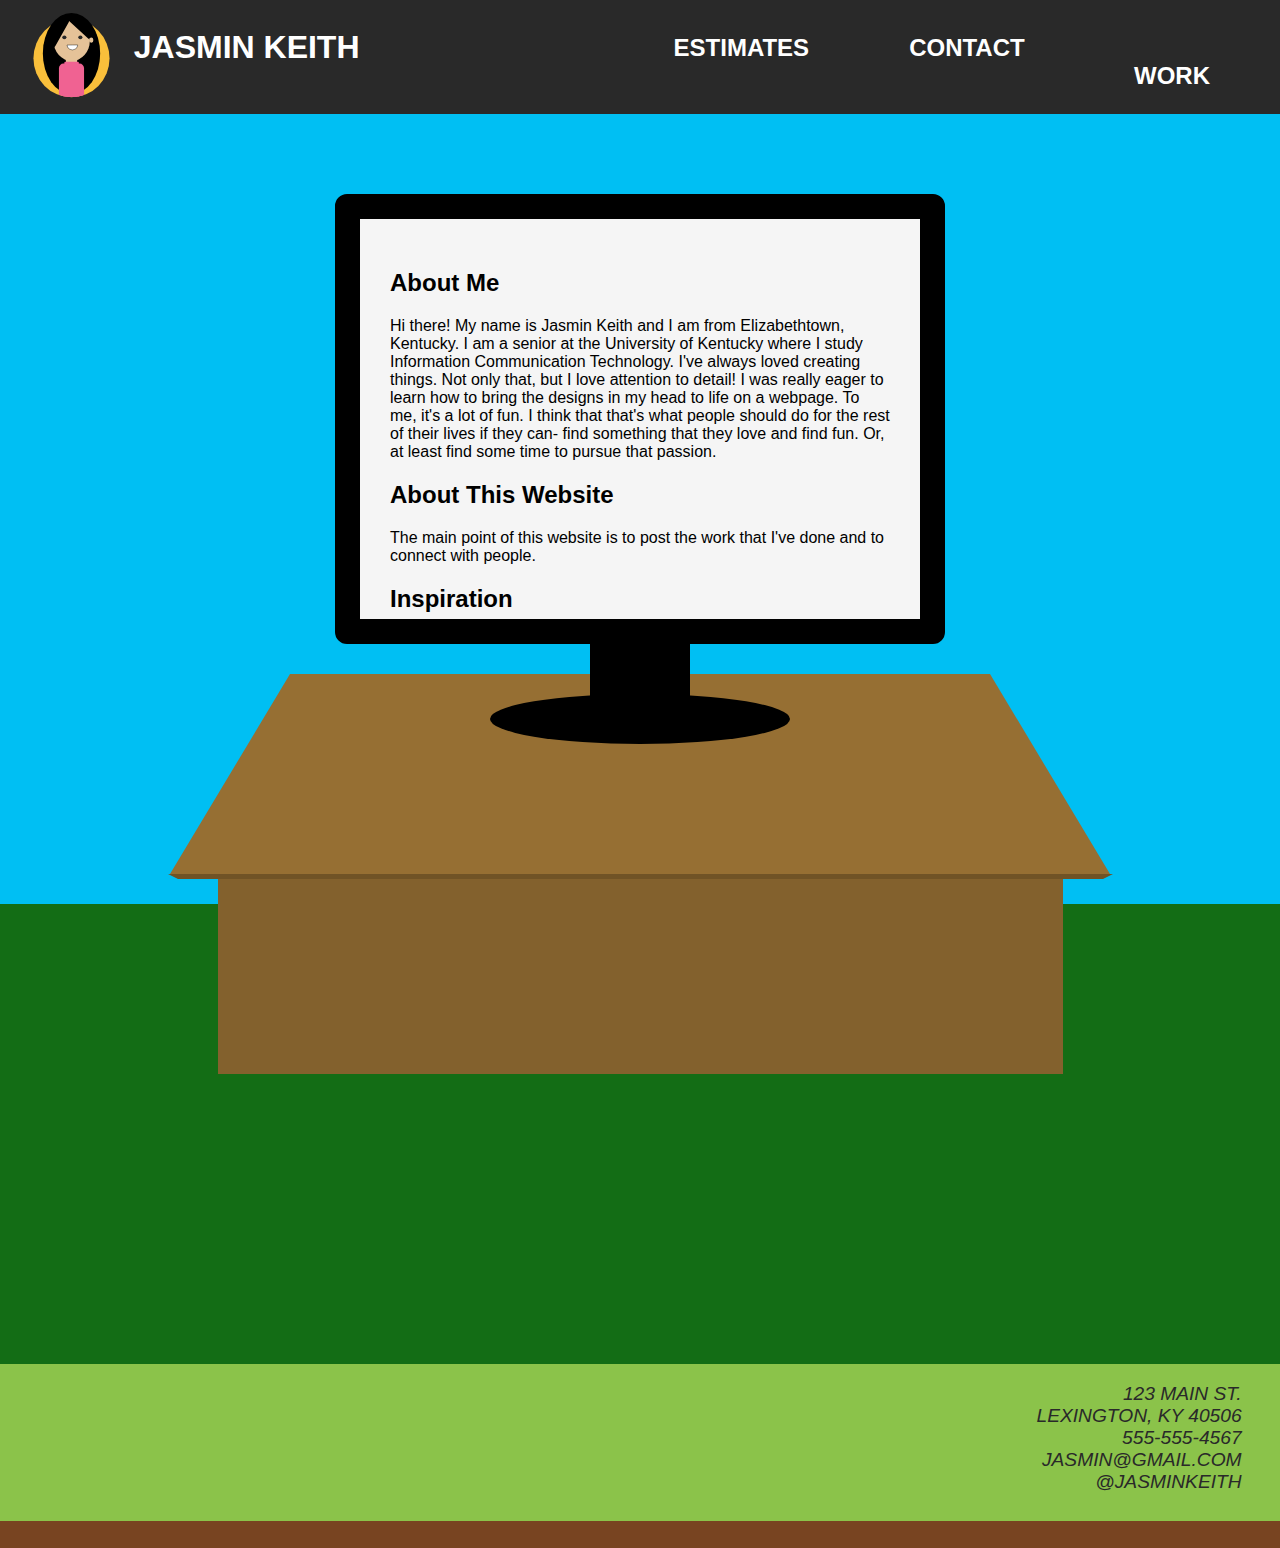
==== About.html @ 7a45e137 "Rename about.html to About.html" ====
<!DOCTYPE html>
<html lang="en">
  <!-- this is the <head> section; not to be confused with the <header> section -->
  <head>
    <meta charset="utf-8">
    <meta name="viewport" content="width=device-width, initial-scale=1.0">
    <link rel="stylesheet" href="styles/style4.css">
    <title>Jasmin Keith Portfolio</title>
  </head>

  <!-- this is a comment; it's different than how to add CSS comments -->

  <!-- the <body> element comes immediately after the closing </head> -->

  <body>

    <!-- new section for <header>, which contains <h1>, <a>, and <img> elements -->
    
      <header>
        <a href="index.html">
          <img src="images/LogoCartoonJasmin.svg" width= "125" height= "100" alt="Jasmin Keith Portfolio Logo">
          </a>
          <h1 id="title">Jasmin Keith</h1>
            <nav> 
              <ul>
                <li><a href="About.html">About</a></li>
                <li><a href="Contact.html">Contact</a></li>
                <li><a href="Estimates.html">Estimates</a></li>
                <li><a href="Work.html">Work</a></li>
                
              </ul>
            </nav> 
      </header>


    <!-- the <div> wraps around all elements below except for the <footer> element 
    <div class="wrapper">-->

      <!-- this is the first of two <section> elements on this page 
      <section id="primary">-->
      
        <!-- it's good practice to include a <h2> for each <section> or <article> -->
      <article id="main_article">
      <div class="box">
        <h2>About Me</h2>
        Hi there! My name is Jasmin Keith and I am from Elizabethtown, Kentucky. 
        I am a senior at the University of Kentucky where I study Information Communication Technology. 
        I've always loved creating things. Not only that, but I love attention to detail! I was really eager 
        to learn how to bring the designs in my head to life on a webpage. To me, it's a lot of fun. I think
        that that's what people should do for the rest of their lives if they can- find something that they love and find fun.
        Or, at least find some time to pursue that passion. 
        <h2>About This Website</h2>
        The main point of this website is to post the work that I've done and to connect with people.
        <h2>Inspiration</h2>
        Here are some websites that have inspired me and some people that I follow!
        <h3>Websites I think are Neat</h3>
      <ol>
          <li><a href="https://mynebula.fr/">Website by Pierre-Louis Labonne</a></li>
          <li><a href="https://popchart.co/">Popchart</a></li>
          <li><a href="https://meowmeowtweet.com/">Meow Meow Tweet Tweet</a></li>
        </ol>
          <h3>Entrepreneurs</h3>
      <ol>
        <li><a href="https://veteranwebdesign.com/">Veteran Web Design</a></li>
        <li><a href="https://www.seattlewebdesign.com/?utm_source=tmdesign&utm_medium=top-designers&utm_campaign=web-design-list">Efelle</a></li>
        <li><a href="https://www.threesixtyeight.com/">Threesixtyeight</a></li>
        <li><a href="https://webdesignworld.com/">Web Design World</a></li>
      </ol>
      </div>
      <div class="rectangle"></div>
      <div class="oval"></div>
      <div class="trapezoid"></div>
      <div class="rectangle2"></div>
      <div class="rectangle3"></div>
      <div class="rectangle4"></div>


        
        <!--<figure id="quarternary_fig">
          <img class="image4" src="images/CartoonFlower.svg" width="50" height="50"
        alt="Image of cartoon flower"
        title="Cartoon Flower">
        </figure>-->
      </article>
      

      <!--</section>-->

      <!--<section id="secondary">-->

        <!--<article id="sub_article">

        </article>-->

      <!--</section>

        </div class="wrapper">-->

       
    <!-- the <footer> can contain more than an address, but this
    is a useful place to include it. -->
    <footer>

      <address>
        <p>123 Main St.<br>
          Lexington, KY 40506<br>
          555-555-4567<br>
          Jasmin@gmail.com<br>
          @JasminKeith</p>
      </address>

    </footer>

   <!-- be sure to close the </body> and the </html> elements at the end -->
  </body>
</html>
---- styles/style4.css ----
html {
    font-size: 100%;
    background-color: #00bff3;
}

/*header edit*/
header {
    background-color: #292929;
    color: white;
    font-size: 1rem;
    text-transform: uppercase;
    height: 100%; 
    display: grid;
     grid-template-columns: .35fr 1fr 2fr;
     grid-auto-rows: minmax(100px, auto);
}
header a {
    height: 100%;
    grid-column: 1; 
    grid-row: 1; 
}
header img {
    padding-top: 8px;
    height: 100%;
    float: right;
}
header h1 {
    padding-top: 8px; 
    grid-column: 2; 
    grid-row: 1; 
    text-align: left;
}

/*nav edit*/
@media only screen and (max-width: 768px) {
    nav ul {
      display: grid;
      grid-template-columns:1fr;
      padding: 1em;
      grid-row-gap: 100px;
      text-align: center;
      grid-row: 1;
      grid-column: 2;
      
    }
    }
    @media only screen and (max-width: 768px) {
        header {
          display: grid;
          grid-template-columns: 1fr 1fr;
          grid-template-rows: 1fr auto;
          
        }
        header img {
            
            grid-row: 1;
            grid-column: 1;
            
        }
        header h1 {
            grid-row: 1;
            grid-column: 1;
            text-align: center;
            padding-left: 30px;
            
        }
    }
    nav ul {
        list-style-type: none;
        background-color: #292929;
        color: white;
        font-size: 1.5rem; 
        padding-right: 20px;
        padding-top: 10px;
        overflow: hidden; 
        
        
    }
nav li {
    float: right;
}

nav ul li a {
    background-color: #292929;
    color: white;
    text-transform: uppercase;
    font-weight: bold;
    text-decoration: none;
    display: inline;
    padding: 50px;
    text-align: center;   
}

nav a:hover {
    background-color: #292929;
    text-decoration:underline; 
    font-weight: bold;
}

/*hover even/odd:
nav ul li:nth-child(2) {
    background-color: pink
    color: black
    Border: 1px solid pink
    font-weight: bold
    text-decoration: none
Then you would copy this, and do the same things for "nav ul li a"*/

/*body edit*/
body {
    font-family: 'Gill Sans', 'Gill Sans MT', Calibri, 'Trebuchet MS', sans-serif ;
    Border: 0px solid black;
    Margin: 0px;
    Padding: 0px;
    min-height: 100vh;
    display: grid;
    grid-template-columns: 1fr;
    grid-auto-rows: minmax(100px, auto);

    
    
}

article {
    display: grid;
    grid-template-columns: auto 1fr auto;
    grid-auto-rows: minmax(100px, auto);
    padding-top: 30px;

}
.box {
    background-color: whitesmoke;
    border:solid 25px;
    border-color: black;
    border-radius: 12px;
    margin-top: 50px;
    margin-bottom: 20px;
    padding: 30px;
    overflow-y: scroll;
    max-height: 340px;
    width: 500px;
    grid-column: 2;
    justify-self: center;
    position: relative;
    z-index: 5;
}
.rectangle {
  width: 100px;
  height: 100px;
  background: black;
  position: relative;
  z-index: 4;
  bottom:40px;
  grid-column: 2;
  justify-self: center;

}
.oval {
    height: 50px;
  width: 300px;
  background-color: black;
  border-radius: 50%;
  position: relative;
  z-index: 3;
  bottom: 70px;
  grid-column: 2;
  justify-self: center;

}
.trapezoid {
    border-bottom: 200px solid #966F33;
	border-left: 120px solid transparent;
	border-right: 120px solid transparent;
	width: 700px;
    position: relative;
    z-index: 2;
    bottom: 0px;
    grid-column: 1 / 4;
    justify-self: center;
    bottom: 190px;
}
.rectangle2 {
  width: 845px;
  height: 200px;
  background: #83612d ;
  position: relative;
  z-index: 4;
  grid-column: 1 / 4;
  justify-self: center;
  bottom: 190px;
}

.rectangle3 {
    border-top: 5px solid #705326;
    border-left: 10px solid transparent;
    border-right: 10px solid transparent;
    width: 925px;
    height: 5px;
    position: relative;
    z-index: 5;
    grid-column: 2;
    justify-self: center;
    bottom: 390px;
}
.rectangle4 {
  width: 1520px;
  height: 460px;
  background: #136d15 ;
  position: absolute;
  z-index: 1;
  margin-top: 760px ;
}
/*edit images*/
/*.image4 {
    position: absolute;
    top: 620px;
    right: 1410px;
    z-index: 2;
    max-width: 100%;
    height: auto;
}*/

/*edit footer*/
@media only screen and (max-width: 768px) {
    footer {
        bottom: 0;
        width: 100%;
        
      
    }
}
footer {
    background-color: #8bc34a;
    color: #292929;
    font-family: 'Gill Sans', 'Gill Sans MT', Calibri, 'Trebuchet MS', sans-serif;
    font-style: normal;
    font-size: 1.2rem;
    text-transform: uppercase;
    border-bottom: 3vh solid #784421ff;
        width: 100%;
        margin-top: auto;
    display: grid;
    grid-template-columns: 1fr;
     grid-auto-rows: minmax(100px, auto);
     
    
} 
footer address {
    text-align: end;
    padding-right: 3vw;
    margin-bottom: 1vh;
}   
    
    
/* To fill Text-webkit-text-stroke: 1px #292929;
-webkit-text-fill-color: white;*/
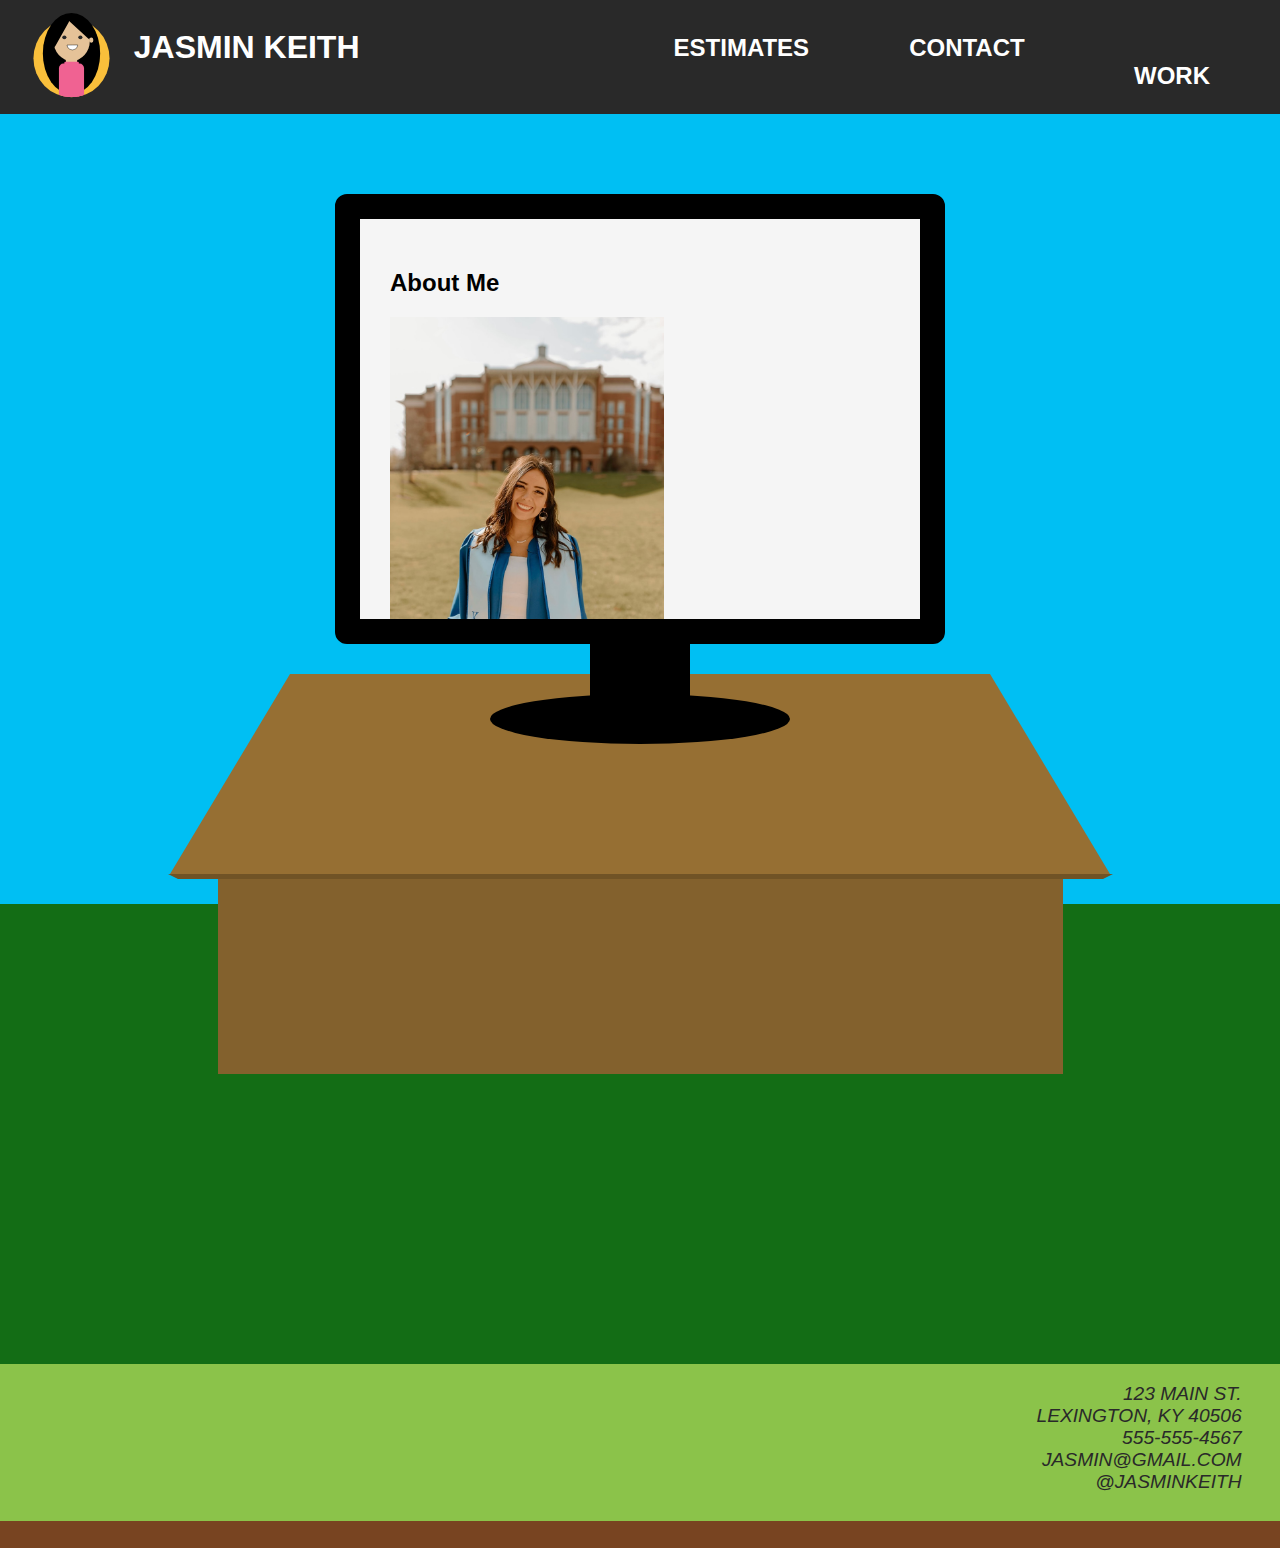
==== commit c60b8b59: "3 Page Website.2" ====
--- a/About.html
+++ b/About.html
@@ -1,11 +1,54 @@
 <!DOCTYPE html>
-<html lang="en">
+<html lang="en" prefix="og: https://ogp.me/ns#">
   <!-- this is the <head> section; not to be confused with the <header> section -->
   <head>
     <meta charset="utf-8">
     <meta name="viewport" content="width=device-width, initial-scale=1.0">
     <link rel="stylesheet" href="styles/style4.css">
+
     <title>Jasmin Keith Portfolio</title>
+
+    <!--Meta Description-->
+    <meta name="description" content="About page for portfolio website">
+    <meta name="keywords" content="about, about me, about this website, inspiration, Jasmin Keith">
+    <meta name="author" content="Jasmin Keith">
+
+    <!--Open Graph Meta tags Examples-->
+    <meta property="og:title" content="About">
+    <meta property="og:type" content="webpage">
+    <meta property="og:image" content="images/Jasmin_Keith_UK_Photo.jpg">
+    <meta property="og:url" content="https://jasminlovek.github.io/web2023/About.html">
+    <meta property="og:description" content="Portfolio website about page">
+
+    <!--Dublin Core Meta Tags Examples-->
+    <meta name="DC.title" content="About">
+    <meta name="DC.creator" content="Jasmin Keith">
+    <meta name="DC.subject" content="About page">
+    <meta name="DC.description" content="About page for portfolio website">
+    <meta name="DC.publisher" content="Jasmin Keith">
+    <meta name="DC.date" content="2023-03-25">
+  
+     <!--JSON-LD Contact-->
+     <script type="application/ld+json">
+      { 
+      "@context": "https://schema.org/",
+      "@type": "Person",
+      "givenName": "Jasmin",
+      "familyName": "Keith",
+      "affiliation": "University of Kentucky",
+      "address": {
+          "@type": "PostalAddress",
+          "addressLocality": "Lexington",
+          "addressRegion": "KY",
+          "postalCode": "40506",
+          "streetAddress": "123 Main St."
+      },
+      "telephone": "555-555-4567",
+      "email": "Jasmin@gmail.com",
+      "url": "https://jasminlovek.github.io/web2023/About.html"
+      }
+    </script>
+
   </head>
 
   <!-- this is a comment; it's different than how to add CSS comments -->
@@ -43,12 +86,14 @@
       <article id="main_article">
       <div class="box">
         <h2>About Me</h2>
-        Hi there! My name is Jasmin Keith and I am from Elizabethtown, Kentucky. 
+        <img src="images/Jasmin_Keith_UK_Photo.jpg" width= "274" height= "350" alt="Jasmin Keith Professional Photo">
+        <br>
+        <p>Hi there! My name is Jasmin Keith and I am from Elizabethtown, Kentucky. 
         I am a senior at the University of Kentucky where I study Information Communication Technology. 
         I've always loved creating things. Not only that, but I love attention to detail! I was really eager 
         to learn how to bring the designs in my head to life on a webpage. To me, it's a lot of fun. I think
         that that's what people should do for the rest of their lives if they can- find something that they love and find fun.
-        Or, at least find some time to pursue that passion. 
+        Or, at least find some time to pursue that passion.</p> 
         <h2>About This Website</h2>
         The main point of this website is to post the work that I've done and to connect with people.
         <h2>Inspiration</h2>
--- a/styles/style4.css
+++ b/styles/style4.css
@@ -115,9 +115,7 @@
     min-height: 100vh;
     display: grid;
     grid-template-columns: 1fr;
-    grid-auto-rows: minmax(100px, auto);
-
-    
+    grid-auto-rows: minmax(100px, auto);   
     
 }
 
@@ -128,6 +126,7 @@
     padding-top: 30px;
 
 }
+
 .box {
     background-color: whitesmoke;
     border:solid 25px;
@@ -202,6 +201,11 @@
     justify-self: center;
     bottom: 390px;
 }
+@media only screen and (max-width: 768px) {
+    .rectangle4 {
+        width: 100%
+    }
+}
 .rectangle4 {
   width: 1520px;
   height: 460px;
@@ -209,6 +213,7 @@
   position: absolute;
   z-index: 1;
   margin-top: 760px ;
+  grid-column: 1 / 4 ;
 }
 /*edit images*/
 /*.image4 {
